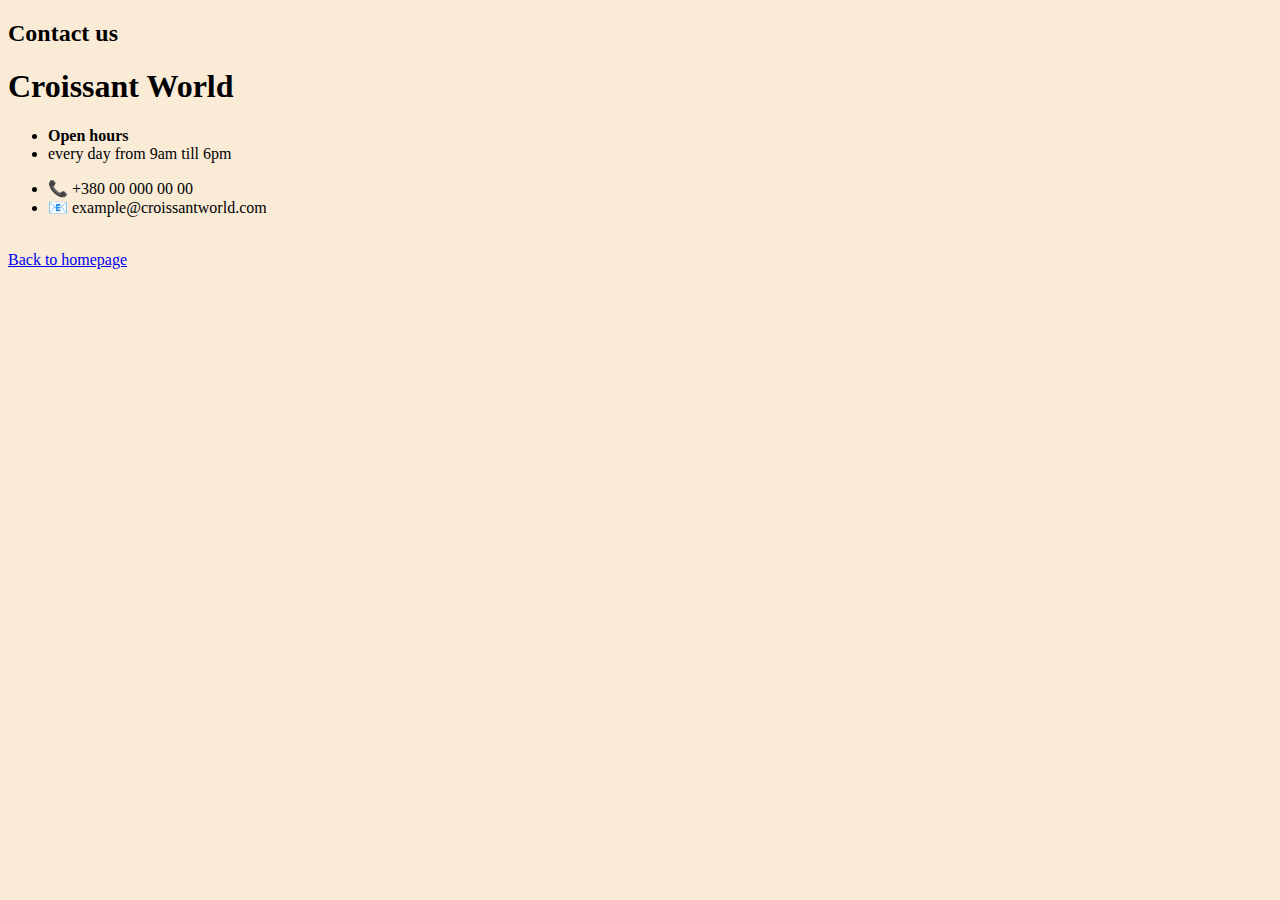
==== contact.html @ 397594b3 "added photos and button style" ====
<!DOCTYPE html>
<html lang="en">

<head>
    <meta charset="UTF-8">
    <meta http-equiv="X-UA-Compatible" content="IE=edge">
    <meta name="viewport" content="width=device-width, initial-scale=1.0">
    <link href="https://cdn.jsdelivr.net/npm/bootstrap@5.1.3/dist/css/bootstrap.min.css" rel="stylesheet"
        integrity="sha384-1BmE4kWBq78iYhFldvKuhfTAU6auU8tT94WrHftjDbrCEXSU1oBoqyl2QvZ6jIW3" crossorigin="anonymous">
    <link rel="stylesheet" href="/style/styles.css">
    <title>Croissant World</title>
</head>

<body>
    <div class="container">
        <h2>Contact us</h2>
        <h1>Croissant World</h1>
        <ul>
            <li>
                <strong>Open hours</strong>
            </li>
            <li>every day from 9am till 6pm</li>
        </ul>
        <ul>
            <li>📞 +380 00 000 00 00</li>
            <li>📧 example@croissantworld.com</li>
        </ul>
        <br />

        <a href="/">Back to homepage</a>
    </div>
</body>

</html>
---- style/styles.css ----
body {
    background-color: antiquewhite;
    display: block;
}

.button {
    padding: 10px 15px;
    margin: 10px;
    background-color: chocolate;
    color: white;
    text-decoration: none;
    border-radius: 5px;
}

p {
    text-indent: 15px;
}
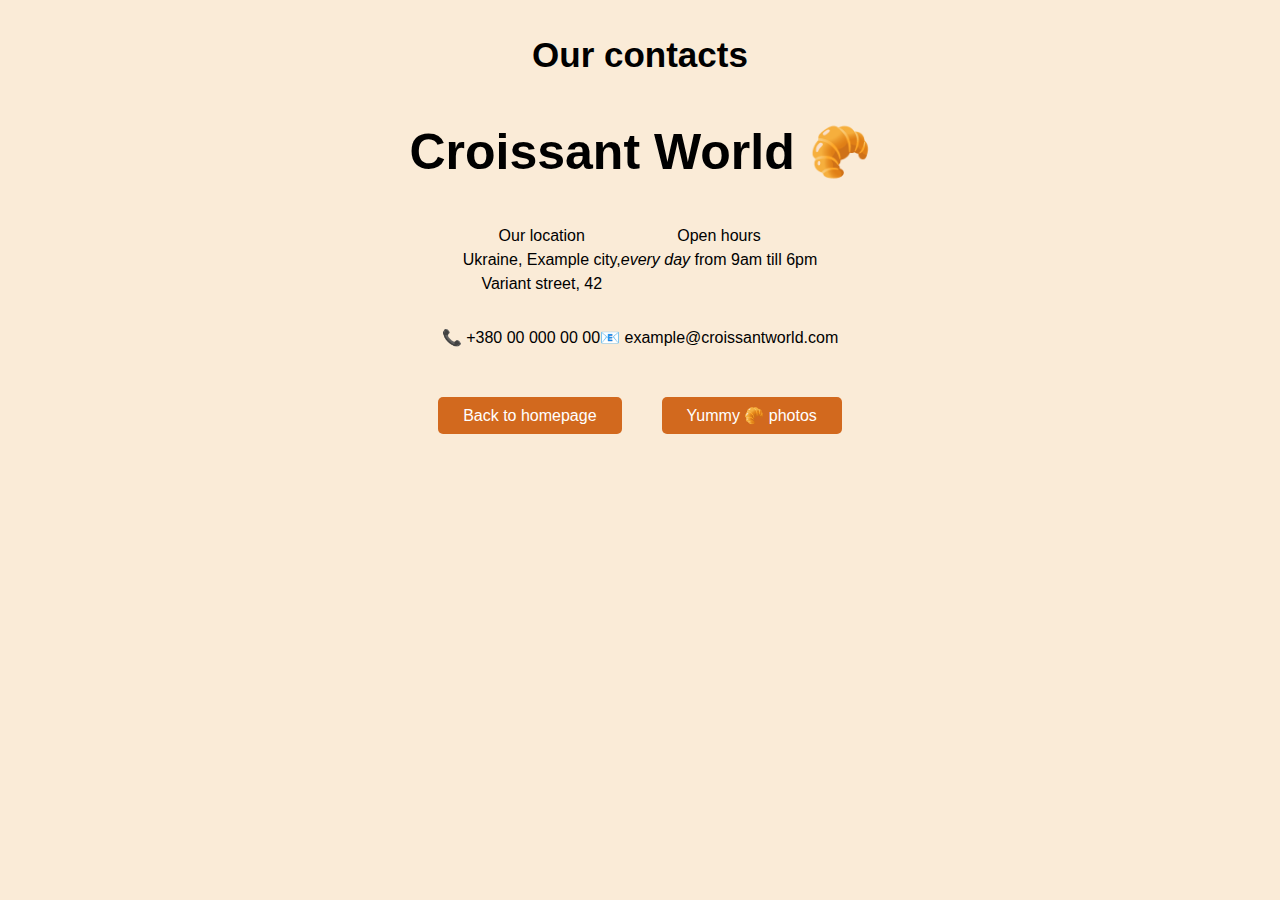
==== commit a643df3a: "styling changes" ====
--- a/contact.html
+++ b/contact.html
@@ -13,21 +13,39 @@
 
 <body>
     <div class="container">
-        <h2>Contact us</h2>
-        <h1>Croissant World</h1>
-        <ul>
-            <li>
-                <strong>Open hours</strong>
-            </li>
-            <li>every day from 9am till 6pm</li>
-        </ul>
-        <ul>
-            <li>📞 +380 00 000 00 00</li>
-            <li>📧 example@croissantworld.com</li>
-        </ul>
+        <h2 class="text-center mt-5 p-3">Our contacts</h2>
+        <h1 class="text-center fw-bold mt-5">Croissant World 🥐</h1>
+        <div class="row">
+
+        </div>
+        <div class="links row">
+            <div class="col-md-6 mt-5">
+                <div class="fs-4 mb-3 fw-bold">Our location</div>
+                <div class="fs-5">Ukraine, Example city,<br />Variant street, 42</div>
+            </div>
+            <div class="col-md-6 mt-5">
+                <div class="fs-4 mb-3 fw-bold">Open hours</div>
+                <div class="fs-5"><em>every day</em> from 9am till 6pm</div>
+            </div>
+
+        </div>
+        <div class="links row">
+            <div class="col-md-6 mt-5">
+                <div class="mb-2 fs-5">📞 +380 00 000 00 00</div>
+            </div>
+            <div class="col-md-6 mt-5">
+                <div class="mb-2 fs-5">📧 example@croissantworld.com</div>
+            </div>
+        </div>
         <br />
-
-        <a href="/">Back to homepage</a>
+        <div class="links row">
+            <div class="col-md-6 mt-5">
+                <a href="/">Back to homepage</a>
+            </div>
+            <div class="col-md-6 mt-5">
+                <a href="/photo.html">Yummy 🥐 photos</a>
+            </div>
+        </div>
     </div>
 </body>
 
--- a/style/styles.css
+++ b/style/styles.css
@@ -1,17 +1,41 @@
 body {
     background-color: antiquewhite;
-    display: block;
+    font-family: Verdana, Geneva, Tahoma, sans-serif;
+    text-align: center;
+    line-height: 1.5;
+    max-width: 900;
+
 }
 
-.button {
-    padding: 10px 15px;
-    margin: 10px;
+.links {
+    display: flex;
+    justify-content: center;
+    margin-top: 30px;
+}
+
+.links a {
     background-color: chocolate;
     color: white;
+    padding: 10px 25px;
     text-decoration: none;
     border-radius: 5px;
+    margin: 20px;
+    font-size: 16px;
+}
+
+h1 {
+    font-size: 50px;
+}
+
+h2 {
+    font-size: 35px;
 }
 
 p {
-    text-indent: 15px;
+    text-indent: 45px;
+    text-align: justify;
+}
+
+img {
+    vertical-align: middle;
 }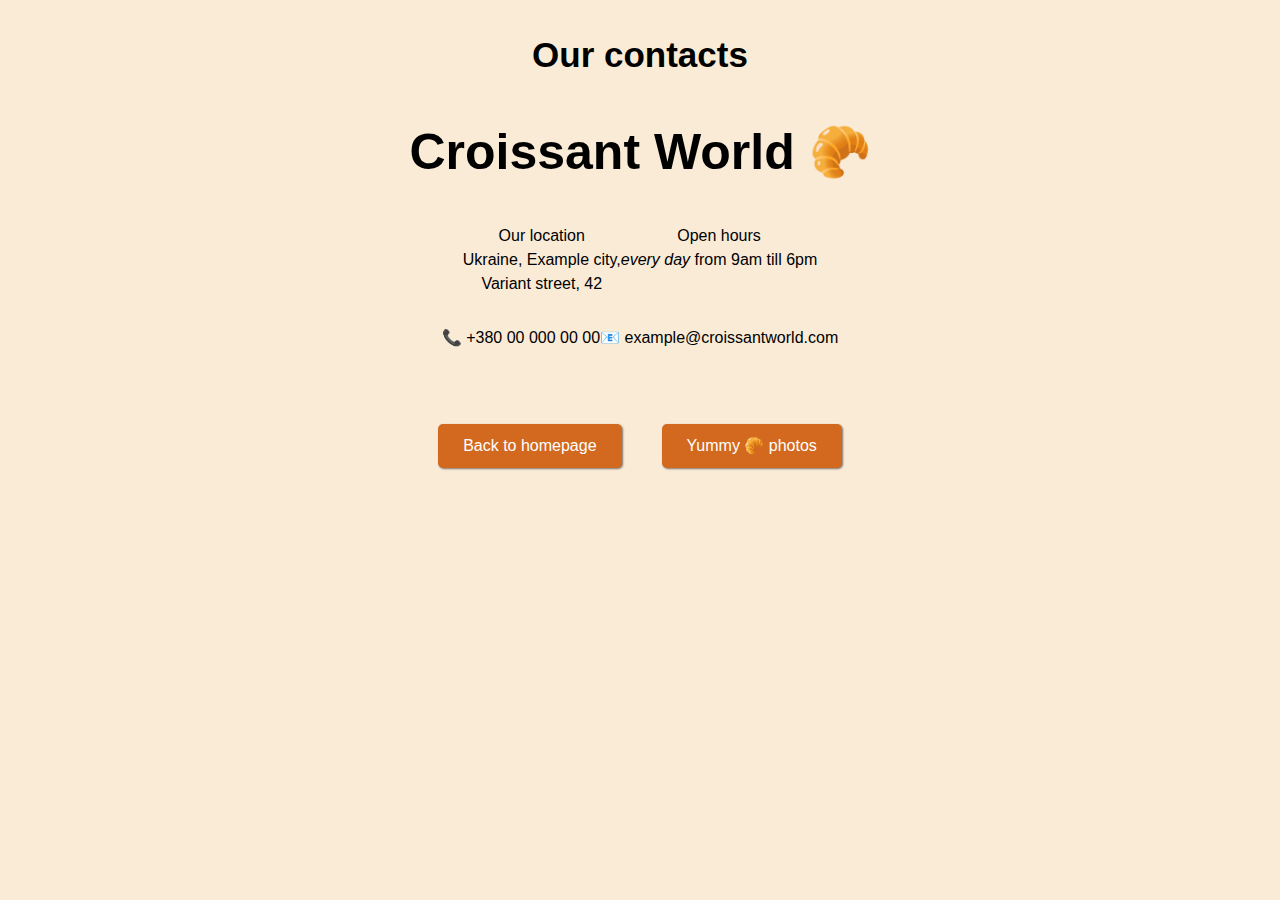
==== commit f264cb56: "added carousel photo view" ====
--- a/contact.html
+++ b/contact.html
@@ -38,13 +38,9 @@
             </div>
         </div>
         <br />
-        <div class="links row">
-            <div class="col-md-6 mt-5">
-                <a href="/">Back to homepage</a>
-            </div>
-            <div class="col-md-6 mt-5">
-                <a href="/photo.html">Yummy 🥐 photos</a>
-            </div>
+        <div class="links">
+            <a href="/">Back to homepage</a>
+            <a href="/photo.html">Yummy 🥐 photos</a>
         </div>
     </div>
 </body>
--- a/style/styles.css
+++ b/style/styles.css
@@ -21,6 +21,17 @@
     border-radius: 5px;
     margin: 20px;
     font-size: 16px;
+    box-shadow: 1px 1px 2px rgba(0, 0, 0, 0.5)
+}
+
+.links a:hover {
+    cursor: pointer;
+    background-color: rgb(182, 77, 2);
+}
+
+.links a:active {
+    cursor: pointer;
+    background-color: rgb(182, 77, 2, 0.8);
 }
 
 h1 {
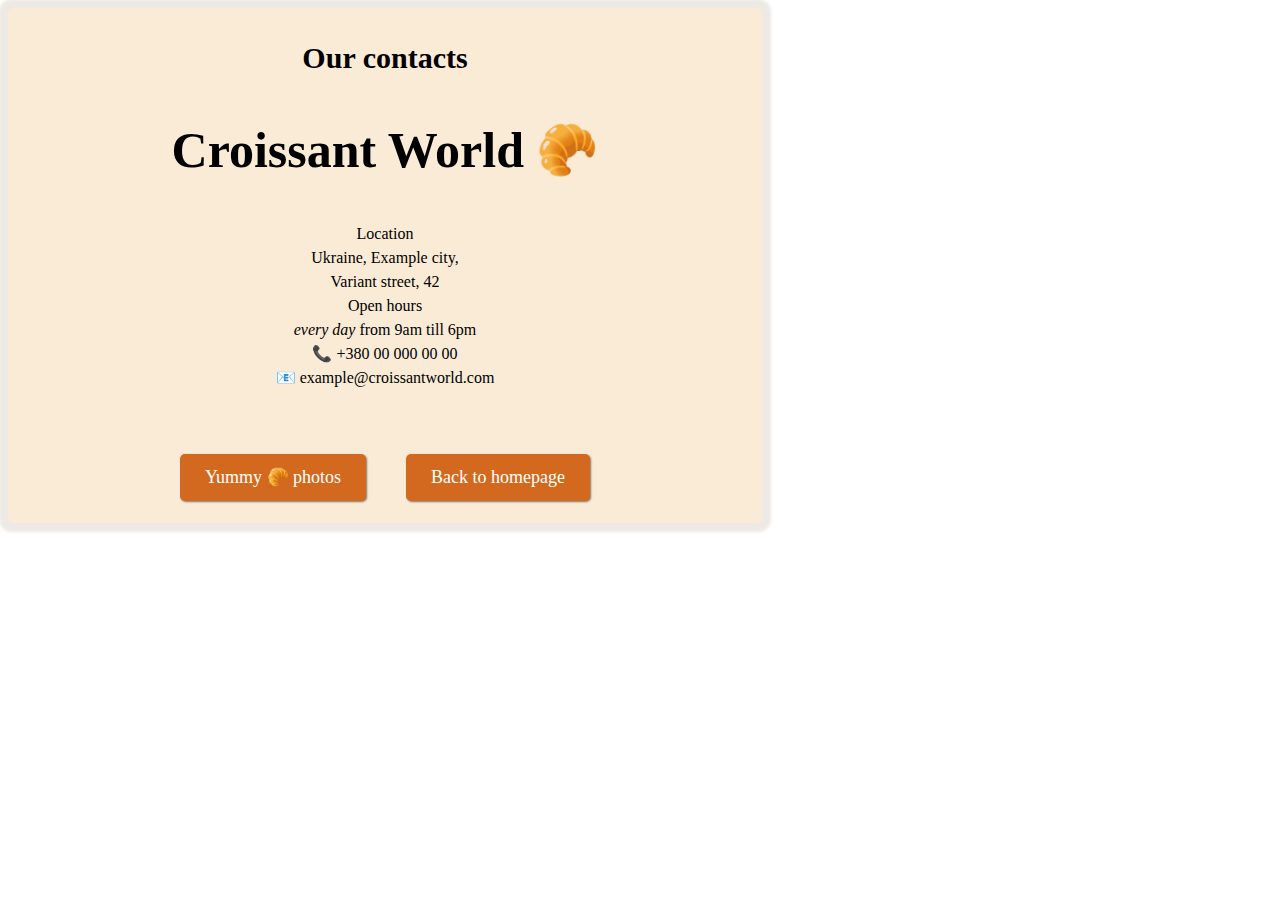
==== commit b68311d6: "styling changes" ====
--- a/contact.html
+++ b/contact.html
@@ -13,14 +13,14 @@
 
 <body>
     <div class="container">
-        <h2 class="text-center mt-5 p-3">Our contacts</h2>
-        <h1 class="text-center fw-bold mt-5">Croissant World 🥐</h1>
+        <h2 class="text-center mt-3 p-3">Our contacts</h2>
+        <h1 class="text-center fw-bold mt-4">Croissant World 🥐</h1>
         <div class="row">
 
         </div>
-        <div class="links row">
+        <div class="row">
             <div class="col-md-6 mt-5">
-                <div class="fs-4 mb-3 fw-bold">Our location</div>
+                <div class="fs-4 mb-3 fw-bold">Location</div>
                 <div class="fs-5">Ukraine, Example city,<br />Variant street, 42</div>
             </div>
             <div class="col-md-6 mt-5">
@@ -29,18 +29,18 @@
             </div>
 
         </div>
-        <div class="links row">
-            <div class="col-md-6 mt-5">
+        <div class="row">
+            <div class="col-md-6 mt-1">
                 <div class="mb-2 fs-5">📞 +380 00 000 00 00</div>
             </div>
-            <div class="col-md-6 mt-5">
+            <div class="col-md-6 mt-1">
                 <div class="mb-2 fs-5">📧 example@croissantworld.com</div>
             </div>
         </div>
         <br />
-        <div class="links">
+        <div class="links mb-3">
+            <a href="/photo.html">Yummy 🥐 photos</a>
             <a href="/">Back to homepage</a>
-            <a href="/photo.html">Yummy 🥐 photos</a>
         </div>
     </div>
 </body>
--- a/style/styles.css
+++ b/style/styles.css
@@ -1,16 +1,22 @@
-body {
+.container {
     background-color: antiquewhite;
-    font-family: Verdana, Geneva, Tahoma, sans-serif;
     text-align: center;
     line-height: 1.5;
-    max-width: 900;
+    max-width: 700px !important;
+    display: block;
+    margin-top: 5px;
+    border-radius: 5px;
+    border: 2px solid rgb(250, 235, 215);
+    box-shadow: 0px 0px 3px 9px rgba(194, 183, 168, 0.3);
+    padding: 0 25px;
+}
 
-}
 
 .links {
     display: flex;
     justify-content: center;
-    margin-top: 30px;
+    margin-top: 20px;
+
 }
 
 .links a {
@@ -20,13 +26,38 @@
     text-decoration: none;
     border-radius: 5px;
     margin: 20px;
-    font-size: 16px;
-    box-shadow: 1px 1px 2px rgba(0, 0, 0, 0.5)
+    font-size: 18px;
+    box-shadow: 1px 1px 2px rgba(0, 0, 0, 0.5);
+    white-space: nowrap;
+}
+
+@media(max-width:500px) {
+    .links {
+        justify-content: space-evenly;
+        flex-direction: column;
+    }
+
+    .links a {
+        font-size: 14px;
+        margin: 5px;
+        text-align: center;
+    }
 }
 
 .links a:hover {
     cursor: pointer;
     background-color: rgb(182, 77, 2);
+}
+
+.wiki {
+    text-decoration: none;
+    color: brown;
+}
+
+.wiki:hover {
+    cursor: pointer;
+    color: red;
+    text-decoration: underline;
 }
 
 .links a:active {
@@ -39,7 +70,7 @@
 }
 
 h2 {
-    font-size: 35px;
+    font-size: 30px;
 }
 
 p {
@@ -49,4 +80,5 @@
 
 img {
     vertical-align: middle;
+    max-width: 400px;
 }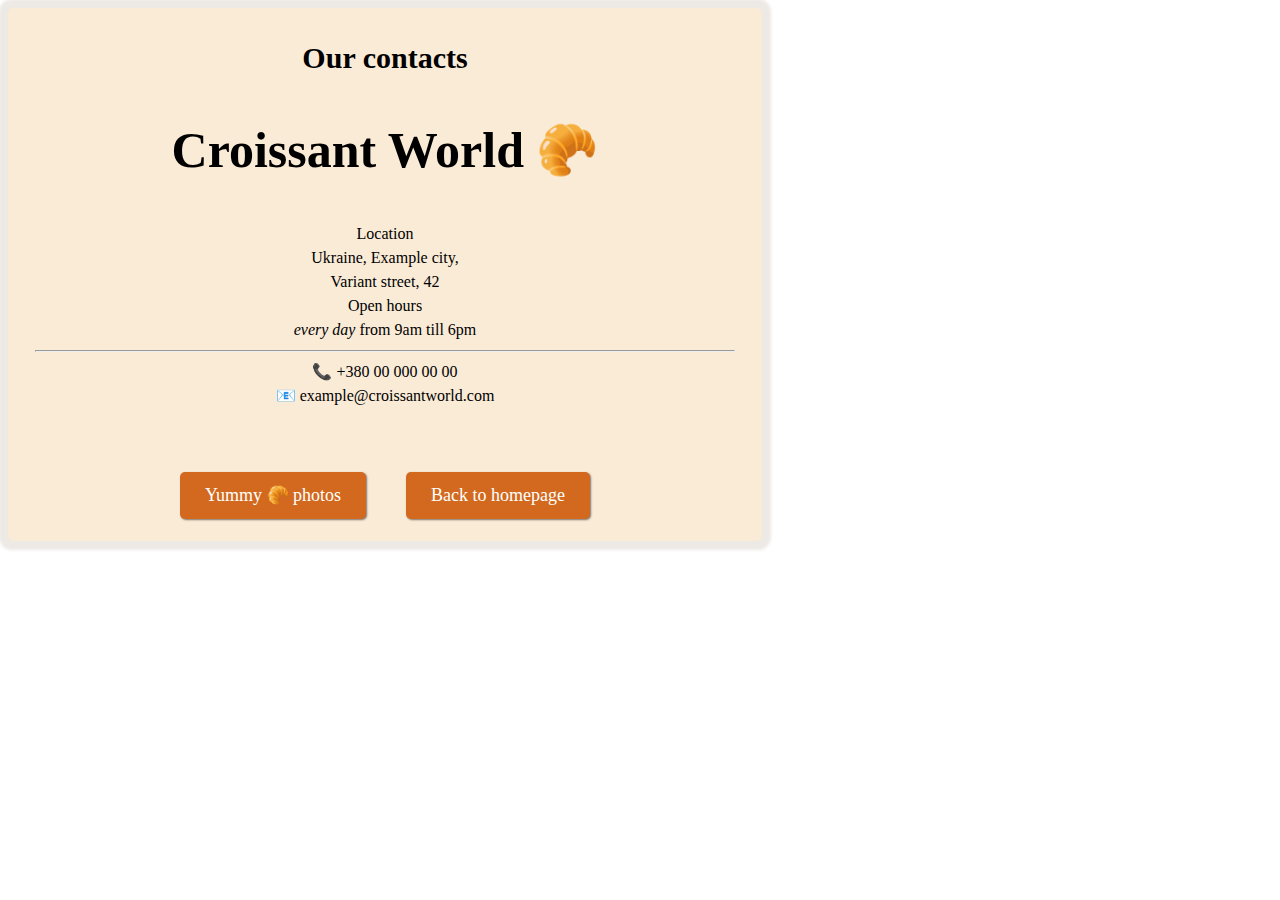
==== commit 32583dd1: "added hr element" ====
--- a/contact.html
+++ b/contact.html
@@ -27,9 +27,9 @@
                 <div class="fs-4 mb-3 fw-bold">Open hours</div>
                 <div class="fs-5"><em>every day</em> from 9am till 6pm</div>
             </div>
-
         </div>
-        <div class="row">
+        <hr />
+        <div class="row mt-3">
             <div class="col-md-6 mt-1">
                 <div class="mb-2 fs-5">📞 +380 00 000 00 00</div>
             </div>
